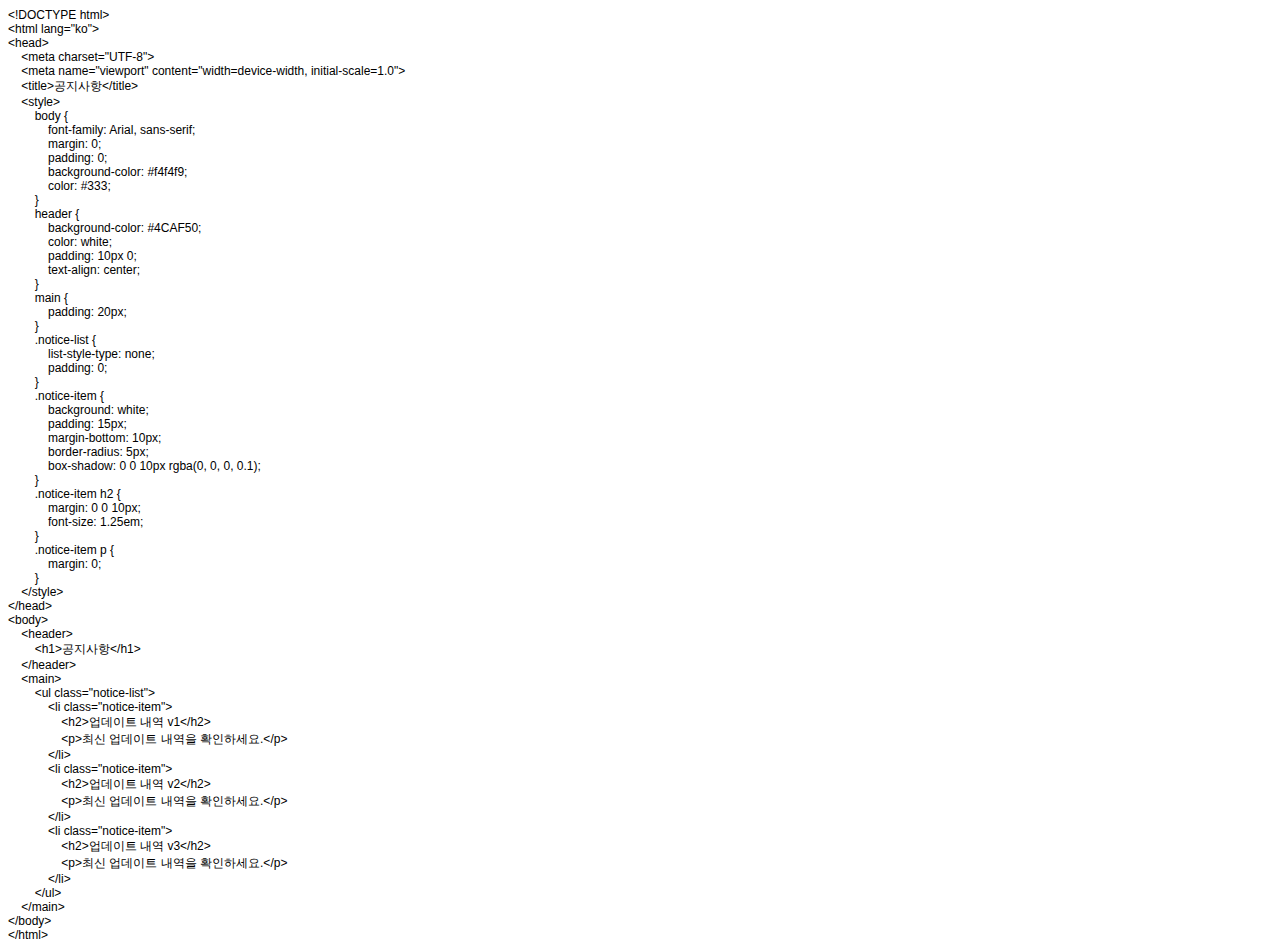
==== index.html @ d986c4ce "saveMoney html" ====
<!DOCTYPE html PUBLIC "-//W3C//DTD HTML 4.01//EN" "http://www.w3.org/TR/html4/strict.dtd">
<html>
<head>
  <meta http-equiv="Content-Type" content="text/html; charset=utf-8">
  <meta http-equiv="Content-Style-Type" content="text/css">
  <title></title>
  <meta name="Generator" content="Cocoa HTML Writer">
  <meta name="CocoaVersion" content="2487.5">
  <style type="text/css">
    p.p1 {margin: 0.0px 0.0px 0.0px 0.0px; font: 12.0px Helvetica}
  </style>
</head>
<body>
<p class="p1">&lt;!DOCTYPE html&gt;</p>
<p class="p1">&lt;html lang="ko"&gt;</p>
<p class="p1">&lt;head&gt;</p>
<p class="p1"><span class="Apple-converted-space">    </span>&lt;meta charset="UTF-8"&gt;</p>
<p class="p1"><span class="Apple-converted-space">    </span>&lt;meta name="viewport" content="width=device-width, initial-scale=1.0"&gt;</p>
<p class="p1"><span class="Apple-converted-space">    </span>&lt;title&gt;공지사항&lt;/title&gt;</p>
<p class="p1"><span class="Apple-converted-space">    </span>&lt;style&gt;</p>
<p class="p1"><span class="Apple-converted-space">        </span>body {</p>
<p class="p1"><span class="Apple-converted-space">            </span>font-family: Arial, sans-serif;</p>
<p class="p1"><span class="Apple-converted-space">            </span>margin: 0;</p>
<p class="p1"><span class="Apple-converted-space">            </span>padding: 0;</p>
<p class="p1"><span class="Apple-converted-space">            </span>background-color: #f4f4f9;</p>
<p class="p1"><span class="Apple-converted-space">            </span>color: #333;</p>
<p class="p1"><span class="Apple-converted-space">        </span>}</p>
<p class="p1"><span class="Apple-converted-space">        </span>header {</p>
<p class="p1"><span class="Apple-converted-space">            </span>background-color: #4CAF50;</p>
<p class="p1"><span class="Apple-converted-space">            </span>color: white;</p>
<p class="p1"><span class="Apple-converted-space">            </span>padding: 10px 0;</p>
<p class="p1"><span class="Apple-converted-space">            </span>text-align: center;</p>
<p class="p1"><span class="Apple-converted-space">        </span>}</p>
<p class="p1"><span class="Apple-converted-space">        </span>main {</p>
<p class="p1"><span class="Apple-converted-space">            </span>padding: 20px;</p>
<p class="p1"><span class="Apple-converted-space">        </span>}</p>
<p class="p1"><span class="Apple-converted-space">        </span>.notice-list {</p>
<p class="p1"><span class="Apple-converted-space">            </span>list-style-type: none;</p>
<p class="p1"><span class="Apple-converted-space">            </span>padding: 0;</p>
<p class="p1"><span class="Apple-converted-space">        </span>}</p>
<p class="p1"><span class="Apple-converted-space">        </span>.notice-item {</p>
<p class="p1"><span class="Apple-converted-space">            </span>background: white;</p>
<p class="p1"><span class="Apple-converted-space">            </span>padding: 15px;</p>
<p class="p1"><span class="Apple-converted-space">            </span>margin-bottom: 10px;</p>
<p class="p1"><span class="Apple-converted-space">            </span>border-radius: 5px;</p>
<p class="p1"><span class="Apple-converted-space">            </span>box-shadow: 0 0 10px rgba(0, 0, 0, 0.1);</p>
<p class="p1"><span class="Apple-converted-space">        </span>}</p>
<p class="p1"><span class="Apple-converted-space">        </span>.notice-item h2 {</p>
<p class="p1"><span class="Apple-converted-space">            </span>margin: 0 0 10px;</p>
<p class="p1"><span class="Apple-converted-space">            </span>font-size: 1.25em;</p>
<p class="p1"><span class="Apple-converted-space">        </span>}</p>
<p class="p1"><span class="Apple-converted-space">        </span>.notice-item p {</p>
<p class="p1"><span class="Apple-converted-space">            </span>margin: 0;</p>
<p class="p1"><span class="Apple-converted-space">        </span>}</p>
<p class="p1"><span class="Apple-converted-space">    </span>&lt;/style&gt;</p>
<p class="p1">&lt;/head&gt;</p>
<p class="p1">&lt;body&gt;</p>
<p class="p1"><span class="Apple-converted-space">    </span>&lt;header&gt;</p>
<p class="p1"><span class="Apple-converted-space">        </span>&lt;h1&gt;공지사항&lt;/h1&gt;</p>
<p class="p1"><span class="Apple-converted-space">    </span>&lt;/header&gt;</p>
<p class="p1"><span class="Apple-converted-space">    </span>&lt;main&gt;</p>
<p class="p1"><span class="Apple-converted-space">        </span>&lt;ul class="notice-list"&gt;</p>
<p class="p1"><span class="Apple-converted-space">            </span>&lt;li class="notice-item"&gt;</p>
<p class="p1"><span class="Apple-converted-space">                </span>&lt;h2&gt;업데이트 내역 v1&lt;/h2&gt;</p>
<p class="p1"><span class="Apple-converted-space">                </span>&lt;p&gt;최신 업데이트 내역을 확인하세요.&lt;/p&gt;</p>
<p class="p1"><span class="Apple-converted-space">            </span>&lt;/li&gt;</p>
<p class="p1"><span class="Apple-converted-space">            </span>&lt;li class="notice-item"&gt;</p>
<p class="p1"><span class="Apple-converted-space">                </span>&lt;h2&gt;업데이트 내역 v2&lt;/h2&gt;</p>
<p class="p1"><span class="Apple-converted-space">                </span>&lt;p&gt;최신 업데이트 내역을 확인하세요.&lt;/p&gt;</p>
<p class="p1"><span class="Apple-converted-space">            </span>&lt;/li&gt;</p>
<p class="p1"><span class="Apple-converted-space">            </span>&lt;li class="notice-item"&gt;</p>
<p class="p1"><span class="Apple-converted-space">                </span>&lt;h2&gt;업데이트 내역 v3&lt;/h2&gt;</p>
<p class="p1"><span class="Apple-converted-space">                </span>&lt;p&gt;최신 업데이트 내역을 확인하세요.&lt;/p&gt;</p>
<p class="p1"><span class="Apple-converted-space">            </span>&lt;/li&gt;</p>
<p class="p1"><span class="Apple-converted-space">        </span>&lt;/ul&gt;</p>
<p class="p1"><span class="Apple-converted-space">    </span>&lt;/main&gt;</p>
<p class="p1">&lt;/body&gt;</p>
<p class="p1">&lt;/html&gt;</p>
</body>
</html>
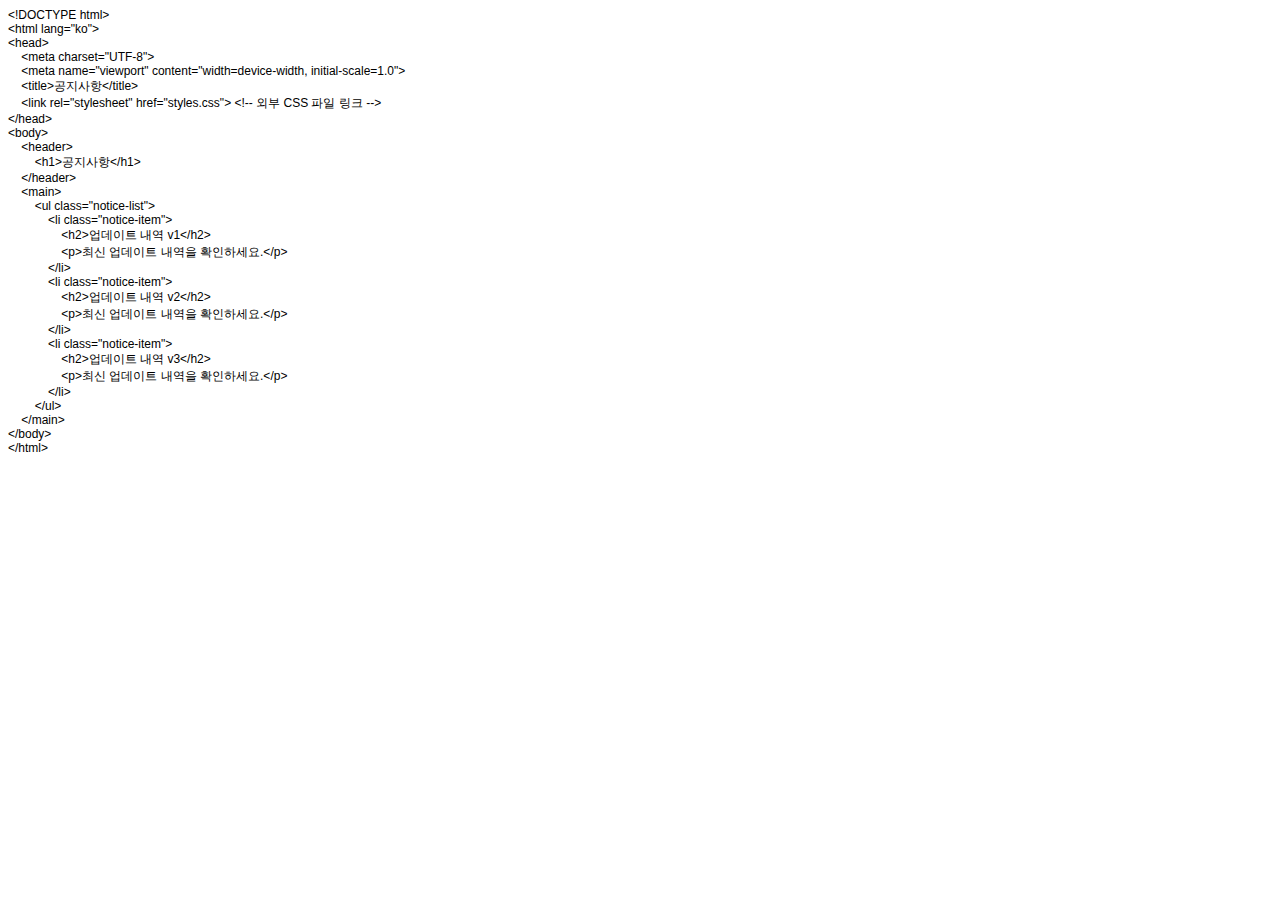
==== commit 8f92d270: "add css file" ====
--- a/index.html
+++ b/index.html
@@ -7,74 +7,40 @@
   <meta name="Generator" content="Cocoa HTML Writer">
   <meta name="CocoaVersion" content="2487.5">
   <style type="text/css">
-    p.p1 {margin: 0.0px 0.0px 0.0px 0.0px; font: 12.0px Helvetica}
+    p.p1 {margin: 0.0px 0.0px 0.0px 0.0px; font: 12.0px Helvetica; -webkit-text-stroke: #000000}
+    span.s1 {font-kerning: none}
   </style>
 </head>
 <body>
-<p class="p1">&lt;!DOCTYPE html&gt;</p>
-<p class="p1">&lt;html lang="ko"&gt;</p>
-<p class="p1">&lt;head&gt;</p>
-<p class="p1"><span class="Apple-converted-space">    </span>&lt;meta charset="UTF-8"&gt;</p>
-<p class="p1"><span class="Apple-converted-space">    </span>&lt;meta name="viewport" content="width=device-width, initial-scale=1.0"&gt;</p>
-<p class="p1"><span class="Apple-converted-space">    </span>&lt;title&gt;공지사항&lt;/title&gt;</p>
-<p class="p1"><span class="Apple-converted-space">    </span>&lt;style&gt;</p>
-<p class="p1"><span class="Apple-converted-space">        </span>body {</p>
-<p class="p1"><span class="Apple-converted-space">            </span>font-family: Arial, sans-serif;</p>
-<p class="p1"><span class="Apple-converted-space">            </span>margin: 0;</p>
-<p class="p1"><span class="Apple-converted-space">            </span>padding: 0;</p>
-<p class="p1"><span class="Apple-converted-space">            </span>background-color: #f4f4f9;</p>
-<p class="p1"><span class="Apple-converted-space">            </span>color: #333;</p>
-<p class="p1"><span class="Apple-converted-space">        </span>}</p>
-<p class="p1"><span class="Apple-converted-space">        </span>header {</p>
-<p class="p1"><span class="Apple-converted-space">            </span>background-color: #4CAF50;</p>
-<p class="p1"><span class="Apple-converted-space">            </span>color: white;</p>
-<p class="p1"><span class="Apple-converted-space">            </span>padding: 10px 0;</p>
-<p class="p1"><span class="Apple-converted-space">            </span>text-align: center;</p>
-<p class="p1"><span class="Apple-converted-space">        </span>}</p>
-<p class="p1"><span class="Apple-converted-space">        </span>main {</p>
-<p class="p1"><span class="Apple-converted-space">            </span>padding: 20px;</p>
-<p class="p1"><span class="Apple-converted-space">        </span>}</p>
-<p class="p1"><span class="Apple-converted-space">        </span>.notice-list {</p>
-<p class="p1"><span class="Apple-converted-space">            </span>list-style-type: none;</p>
-<p class="p1"><span class="Apple-converted-space">            </span>padding: 0;</p>
-<p class="p1"><span class="Apple-converted-space">        </span>}</p>
-<p class="p1"><span class="Apple-converted-space">        </span>.notice-item {</p>
-<p class="p1"><span class="Apple-converted-space">            </span>background: white;</p>
-<p class="p1"><span class="Apple-converted-space">            </span>padding: 15px;</p>
-<p class="p1"><span class="Apple-converted-space">            </span>margin-bottom: 10px;</p>
-<p class="p1"><span class="Apple-converted-space">            </span>border-radius: 5px;</p>
-<p class="p1"><span class="Apple-converted-space">            </span>box-shadow: 0 0 10px rgba(0, 0, 0, 0.1);</p>
-<p class="p1"><span class="Apple-converted-space">        </span>}</p>
-<p class="p1"><span class="Apple-converted-space">        </span>.notice-item h2 {</p>
-<p class="p1"><span class="Apple-converted-space">            </span>margin: 0 0 10px;</p>
-<p class="p1"><span class="Apple-converted-space">            </span>font-size: 1.25em;</p>
-<p class="p1"><span class="Apple-converted-space">        </span>}</p>
-<p class="p1"><span class="Apple-converted-space">        </span>.notice-item p {</p>
-<p class="p1"><span class="Apple-converted-space">            </span>margin: 0;</p>
-<p class="p1"><span class="Apple-converted-space">        </span>}</p>
-<p class="p1"><span class="Apple-converted-space">    </span>&lt;/style&gt;</p>
-<p class="p1">&lt;/head&gt;</p>
-<p class="p1">&lt;body&gt;</p>
-<p class="p1"><span class="Apple-converted-space">    </span>&lt;header&gt;</p>
-<p class="p1"><span class="Apple-converted-space">        </span>&lt;h1&gt;공지사항&lt;/h1&gt;</p>
-<p class="p1"><span class="Apple-converted-space">    </span>&lt;/header&gt;</p>
-<p class="p1"><span class="Apple-converted-space">    </span>&lt;main&gt;</p>
-<p class="p1"><span class="Apple-converted-space">        </span>&lt;ul class="notice-list"&gt;</p>
-<p class="p1"><span class="Apple-converted-space">            </span>&lt;li class="notice-item"&gt;</p>
-<p class="p1"><span class="Apple-converted-space">                </span>&lt;h2&gt;업데이트 내역 v1&lt;/h2&gt;</p>
-<p class="p1"><span class="Apple-converted-space">                </span>&lt;p&gt;최신 업데이트 내역을 확인하세요.&lt;/p&gt;</p>
-<p class="p1"><span class="Apple-converted-space">            </span>&lt;/li&gt;</p>
-<p class="p1"><span class="Apple-converted-space">            </span>&lt;li class="notice-item"&gt;</p>
-<p class="p1"><span class="Apple-converted-space">                </span>&lt;h2&gt;업데이트 내역 v2&lt;/h2&gt;</p>
-<p class="p1"><span class="Apple-converted-space">                </span>&lt;p&gt;최신 업데이트 내역을 확인하세요.&lt;/p&gt;</p>
-<p class="p1"><span class="Apple-converted-space">            </span>&lt;/li&gt;</p>
-<p class="p1"><span class="Apple-converted-space">            </span>&lt;li class="notice-item"&gt;</p>
-<p class="p1"><span class="Apple-converted-space">                </span>&lt;h2&gt;업데이트 내역 v3&lt;/h2&gt;</p>
-<p class="p1"><span class="Apple-converted-space">                </span>&lt;p&gt;최신 업데이트 내역을 확인하세요.&lt;/p&gt;</p>
-<p class="p1"><span class="Apple-converted-space">            </span>&lt;/li&gt;</p>
-<p class="p1"><span class="Apple-converted-space">        </span>&lt;/ul&gt;</p>
-<p class="p1"><span class="Apple-converted-space">    </span>&lt;/main&gt;</p>
-<p class="p1">&lt;/body&gt;</p>
-<p class="p1">&lt;/html&gt;</p>
+<p class="p1"><span class="s1">&lt;!DOCTYPE html&gt;</span></p>
+<p class="p1"><span class="s1">&lt;html lang="ko"&gt;</span></p>
+<p class="p1"><span class="s1">&lt;head&gt;</span></p>
+<p class="p1"><span class="s1"><span class="Apple-converted-space">    </span>&lt;meta charset="UTF-8"&gt;</span></p>
+<p class="p1"><span class="s1"><span class="Apple-converted-space">    </span>&lt;meta name="viewport" content="width=device-width, initial-scale=1.0"&gt;</span></p>
+<p class="p1"><span class="s1"><span class="Apple-converted-space">    </span>&lt;title&gt;공지사항&lt;/title&gt;</span></p>
+<p class="p1"><span class="s1"><span class="Apple-converted-space">    </span>&lt;link rel="stylesheet" href="styles.css"&gt; &lt;!-- 외부 CSS 파일 링크 --&gt;</span></p>
+<p class="p1"><span class="s1">&lt;/head&gt;</span></p>
+<p class="p1"><span class="s1">&lt;body&gt;</span></p>
+<p class="p1"><span class="s1"><span class="Apple-converted-space">    </span>&lt;header&gt;</span></p>
+<p class="p1"><span class="s1"><span class="Apple-converted-space">        </span>&lt;h1&gt;공지사항&lt;/h1&gt;</span></p>
+<p class="p1"><span class="s1"><span class="Apple-converted-space">    </span>&lt;/header&gt;</span></p>
+<p class="p1"><span class="s1"><span class="Apple-converted-space">    </span>&lt;main&gt;</span></p>
+<p class="p1"><span class="s1"><span class="Apple-converted-space">        </span>&lt;ul class="notice-list"&gt;</span></p>
+<p class="p1"><span class="s1"><span class="Apple-converted-space">            </span>&lt;li class="notice-item"&gt;</span></p>
+<p class="p1"><span class="s1"><span class="Apple-converted-space">                </span>&lt;h2&gt;업데이트 내역 v1&lt;/h2&gt;</span></p>
+<p class="p1"><span class="s1"><span class="Apple-converted-space">                </span>&lt;p&gt;최신 업데이트 내역을 확인하세요.&lt;/p&gt;</span></p>
+<p class="p1"><span class="s1"><span class="Apple-converted-space">            </span>&lt;/li&gt;</span></p>
+<p class="p1"><span class="s1"><span class="Apple-converted-space">            </span>&lt;li class="notice-item"&gt;</span></p>
+<p class="p1"><span class="s1"><span class="Apple-converted-space">                </span>&lt;h2&gt;업데이트 내역 v2&lt;/h2&gt;</span></p>
+<p class="p1"><span class="s1"><span class="Apple-converted-space">                </span>&lt;p&gt;최신 업데이트 내역을 확인하세요.&lt;/p&gt;</span></p>
+<p class="p1"><span class="s1"><span class="Apple-converted-space">            </span>&lt;/li&gt;</span></p>
+<p class="p1"><span class="s1"><span class="Apple-converted-space">            </span>&lt;li class="notice-item"&gt;</span></p>
+<p class="p1"><span class="s1"><span class="Apple-converted-space">                </span>&lt;h2&gt;업데이트 내역 v3&lt;/h2&gt;</span></p>
+<p class="p1"><span class="s1"><span class="Apple-converted-space">                </span>&lt;p&gt;최신 업데이트 내역을 확인하세요.&lt;/p&gt;</span></p>
+<p class="p1"><span class="s1"><span class="Apple-converted-space">            </span>&lt;/li&gt;</span></p>
+<p class="p1"><span class="s1"><span class="Apple-converted-space">        </span>&lt;/ul&gt;</span></p>
+<p class="p1"><span class="s1"><span class="Apple-converted-space">    </span>&lt;/main&gt;</span></p>
+<p class="p1"><span class="s1">&lt;/body&gt;</span></p>
+<p class="p1"><span class="s1">&lt;/html&gt;</span></p>
 </body>
 </html>
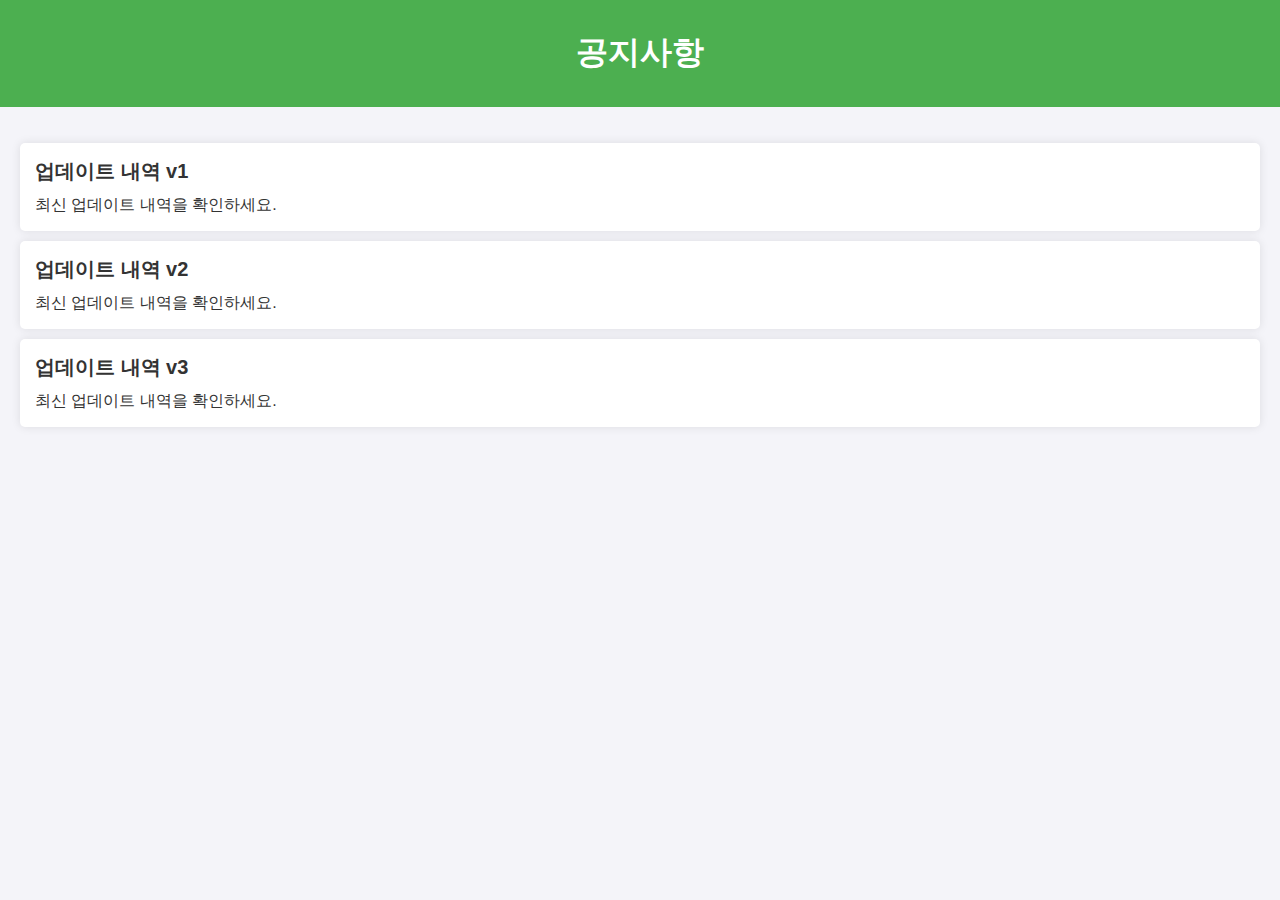
==== commit 3ce67fb0: "change file" ====
--- a/index.html
+++ b/index.html
@@ -1,46 +1,30 @@
-<!DOCTYPE html PUBLIC "-//W3C//DTD HTML 4.01//EN" "http://www.w3.org/TR/html4/strict.dtd">
-<html>
+<!DOCTYPE html>
+<html lang="ko">
 <head>
-  <meta http-equiv="Content-Type" content="text/html; charset=utf-8">
-  <meta http-equiv="Content-Style-Type" content="text/css">
-  <title></title>
-  <meta name="Generator" content="Cocoa HTML Writer">
-  <meta name="CocoaVersion" content="2487.5">
-  <style type="text/css">
-    p.p1 {margin: 0.0px 0.0px 0.0px 0.0px; font: 12.0px Helvetica; -webkit-text-stroke: #000000}
-    span.s1 {font-kerning: none}
-  </style>
+    <meta charset="UTF-8">
+    <meta name="viewport" content="width=device-width, initial-scale=1.0">
+    <title>공지사항</title>
+    <link rel="stylesheet" href="styles.css"> <!-- 외부 CSS 파일 링크 -->
 </head>
 <body>
-<p class="p1"><span class="s1">&lt;!DOCTYPE html&gt;</span></p>
-<p class="p1"><span class="s1">&lt;html lang="ko"&gt;</span></p>
-<p class="p1"><span class="s1">&lt;head&gt;</span></p>
-<p class="p1"><span class="s1"><span class="Apple-converted-space">    </span>&lt;meta charset="UTF-8"&gt;</span></p>
-<p class="p1"><span class="s1"><span class="Apple-converted-space">    </span>&lt;meta name="viewport" content="width=device-width, initial-scale=1.0"&gt;</span></p>
-<p class="p1"><span class="s1"><span class="Apple-converted-space">    </span>&lt;title&gt;공지사항&lt;/title&gt;</span></p>
-<p class="p1"><span class="s1"><span class="Apple-converted-space">    </span>&lt;link rel="stylesheet" href="styles.css"&gt; &lt;!-- 외부 CSS 파일 링크 --&gt;</span></p>
-<p class="p1"><span class="s1">&lt;/head&gt;</span></p>
-<p class="p1"><span class="s1">&lt;body&gt;</span></p>
-<p class="p1"><span class="s1"><span class="Apple-converted-space">    </span>&lt;header&gt;</span></p>
-<p class="p1"><span class="s1"><span class="Apple-converted-space">        </span>&lt;h1&gt;공지사항&lt;/h1&gt;</span></p>
-<p class="p1"><span class="s1"><span class="Apple-converted-space">    </span>&lt;/header&gt;</span></p>
-<p class="p1"><span class="s1"><span class="Apple-converted-space">    </span>&lt;main&gt;</span></p>
-<p class="p1"><span class="s1"><span class="Apple-converted-space">        </span>&lt;ul class="notice-list"&gt;</span></p>
-<p class="p1"><span class="s1"><span class="Apple-converted-space">            </span>&lt;li class="notice-item"&gt;</span></p>
-<p class="p1"><span class="s1"><span class="Apple-converted-space">                </span>&lt;h2&gt;업데이트 내역 v1&lt;/h2&gt;</span></p>
-<p class="p1"><span class="s1"><span class="Apple-converted-space">                </span>&lt;p&gt;최신 업데이트 내역을 확인하세요.&lt;/p&gt;</span></p>
-<p class="p1"><span class="s1"><span class="Apple-converted-space">            </span>&lt;/li&gt;</span></p>
-<p class="p1"><span class="s1"><span class="Apple-converted-space">            </span>&lt;li class="notice-item"&gt;</span></p>
-<p class="p1"><span class="s1"><span class="Apple-converted-space">                </span>&lt;h2&gt;업데이트 내역 v2&lt;/h2&gt;</span></p>
-<p class="p1"><span class="s1"><span class="Apple-converted-space">                </span>&lt;p&gt;최신 업데이트 내역을 확인하세요.&lt;/p&gt;</span></p>
-<p class="p1"><span class="s1"><span class="Apple-converted-space">            </span>&lt;/li&gt;</span></p>
-<p class="p1"><span class="s1"><span class="Apple-converted-space">            </span>&lt;li class="notice-item"&gt;</span></p>
-<p class="p1"><span class="s1"><span class="Apple-converted-space">                </span>&lt;h2&gt;업데이트 내역 v3&lt;/h2&gt;</span></p>
-<p class="p1"><span class="s1"><span class="Apple-converted-space">                </span>&lt;p&gt;최신 업데이트 내역을 확인하세요.&lt;/p&gt;</span></p>
-<p class="p1"><span class="s1"><span class="Apple-converted-space">            </span>&lt;/li&gt;</span></p>
-<p class="p1"><span class="s1"><span class="Apple-converted-space">        </span>&lt;/ul&gt;</span></p>
-<p class="p1"><span class="s1"><span class="Apple-converted-space">    </span>&lt;/main&gt;</span></p>
-<p class="p1"><span class="s1">&lt;/body&gt;</span></p>
-<p class="p1"><span class="s1">&lt;/html&gt;</span></p>
+    <header>
+        <h1>공지사항</h1>
+    </header>
+    <main>
+        <ul class="notice-list">
+            <li class="notice-item">
+                <h2>업데이트 내역 v1</h2>
+                <p>최신 업데이트 내역을 확인하세요.</p>
+            </li>
+            <li class="notice-item">
+                <h2>업데이트 내역 v2</h2>
+                <p>최신 업데이트 내역을 확인하세요.</p>
+            </li>
+            <li class="notice-item">
+                <h2>업데이트 내역 v3</h2>
+                <p>최신 업데이트 내역을 확인하세요.</p>
+            </li>
+        </ul>
+    </main>
 </body>
 </html>
--- a/styles.css
+++ b/styles.css
@@ -0,0 +1,40 @@
+body {
+    font-family: Arial, sans-serif;
+    margin: 0;
+    padding: 0;
+    background-color: #f4f4f9;
+    color: #333;
+}
+
+header {
+    background-color: #4CAF50;
+    color: white;
+    padding: 10px 0;
+    text-align: center;
+}
+
+main {
+    padding: 20px;
+}
+
+.notice-list {
+    list-style-type: none;
+    padding: 0;
+}
+
+.notice-item {
+    background: white;
+    padding: 15px;
+    margin-bottom: 10px;
+    border-radius: 5px;
+    box-shadow: 0 0 10px rgba(0, 0, 0, 0.1);
+}
+
+.notice-item h2 {
+    margin: 0 0 10px;
+    font-size: 1.25em;
+}
+
+.notice-item p {
+    margin: 0;
+}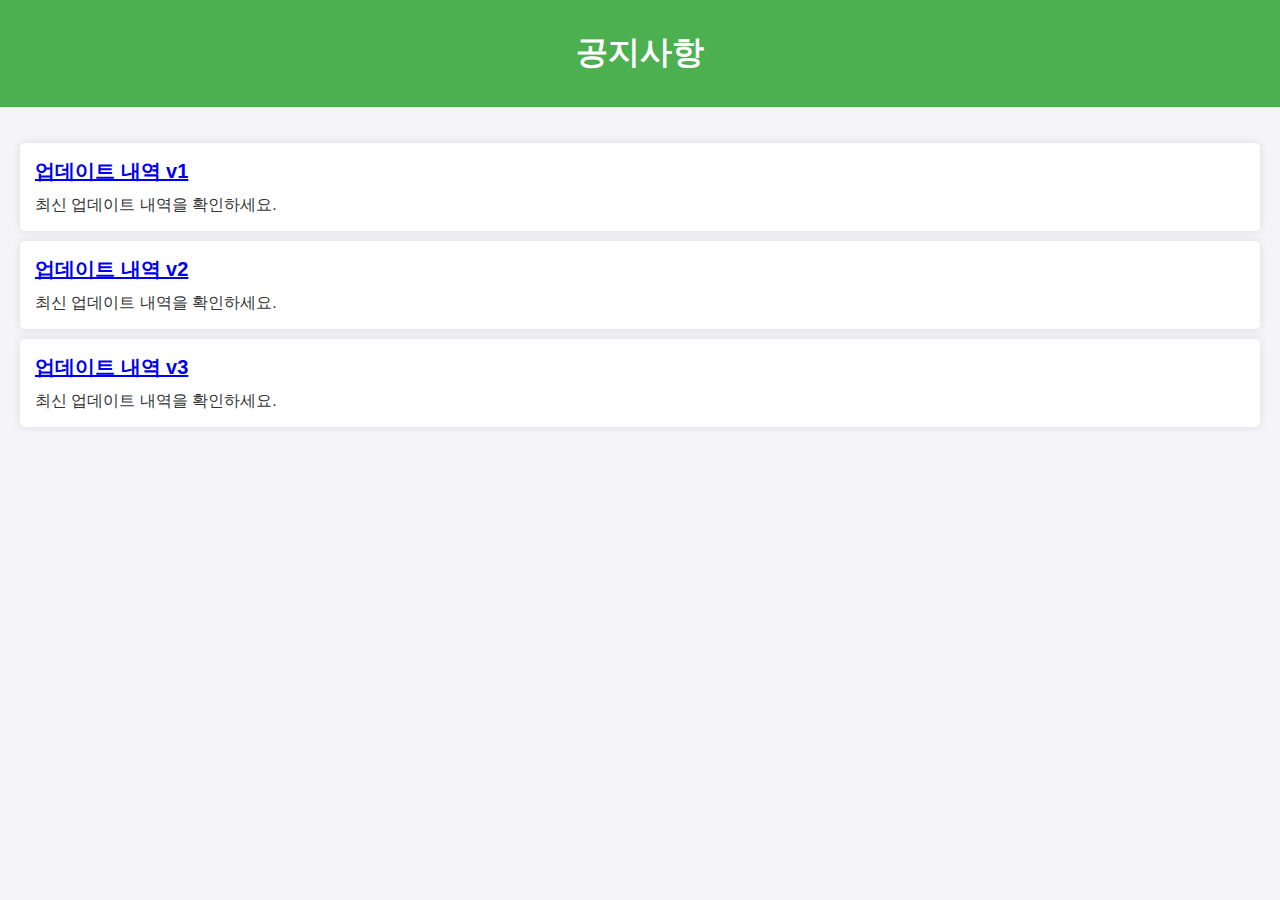
==== commit c38df2cc: "add detail.html" ====
--- a/index.html
+++ b/index.html
@@ -13,18 +13,18 @@
     <main>
         <ul class="notice-list">
             <li class="notice-item">
-                <h2>업데이트 내역 v1</h2>
+                <a href="detail.html?id=1"><h2>업데이트 내역 v1</h2></a>
                 <p>최신 업데이트 내역을 확인하세요.</p>
             </li>
             <li class="notice-item">
-                <h2>업데이트 내역 v2</h2>
+                <a href="detail.html?id=2"><h2>업데이트 내역 v2</h2></a>
                 <p>최신 업데이트 내역을 확인하세요.</p>
             </li>
             <li class="notice-item">
-                <h2>업데이트 내역 v3</h2>
+                <a href="detail.html?id=3"><h2>업데이트 내역 v3</h2></a>
                 <p>최신 업데이트 내역을 확인하세요.</p>
             </li>
         </ul>
     </main>
 </body>
-</html>
+</html>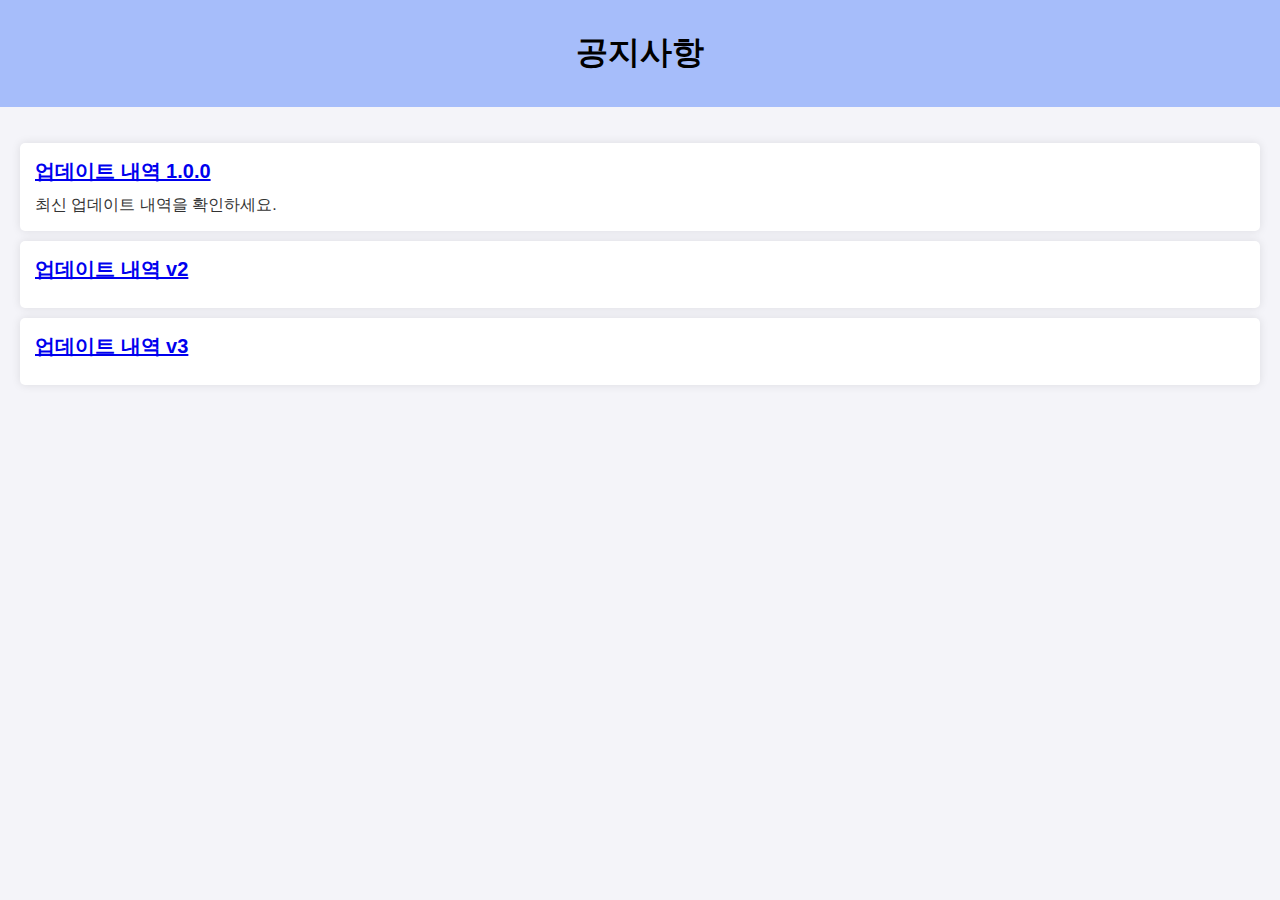
==== commit 74448a8e: "edit to 1.0.0 version" ====
--- a/index.html
+++ b/index.html
@@ -13,16 +13,14 @@
     <main>
         <ul class="notice-list">
             <li class="notice-item">
-                <a href="detail.html?id=1"><h2>업데이트 내역 v1</h2></a>
+                <a href="detail100.html"><h2>업데이트 내역 1.0.0</h2></a>
                 <p>최신 업데이트 내역을 확인하세요.</p>
             </li>
             <li class="notice-item">
                 <a href="detail.html?id=2"><h2>업데이트 내역 v2</h2></a>
-                <p>최신 업데이트 내역을 확인하세요.</p>
             </li>
             <li class="notice-item">
                 <a href="detail.html?id=3"><h2>업데이트 내역 v3</h2></a>
-                <p>최신 업데이트 내역을 확인하세요.</p>
             </li>
         </ul>
     </main>
--- a/styles.css
+++ b/styles.css
@@ -7,8 +7,8 @@
 }
 
 header {
-    background-color: #4CAF50;
-    color: white;
+    background-color: #A6BDFA;
+    color: black;
     padding: 10px 0;
     text-align: center;
 }
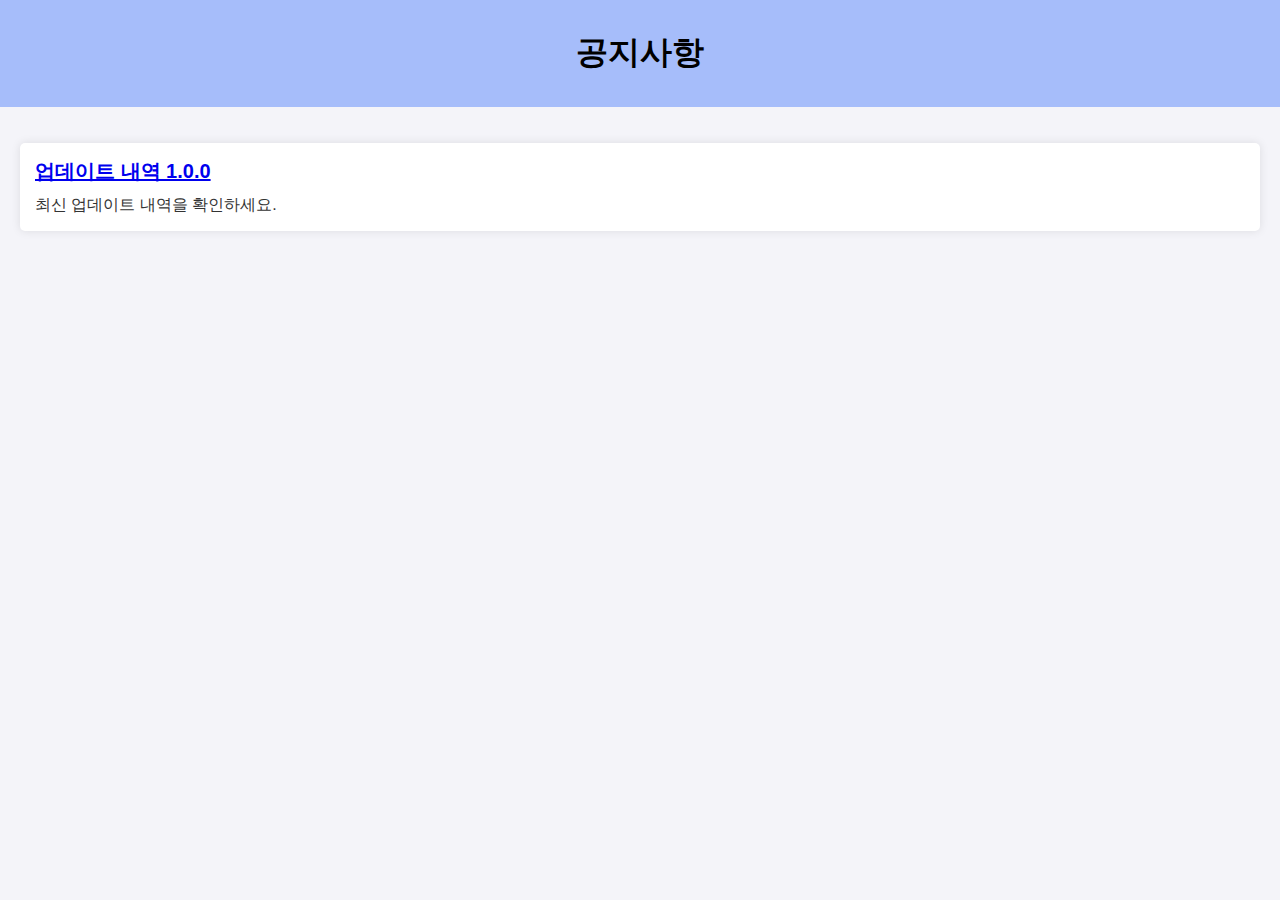
==== commit 542115e8: "edit index.html" ====
--- a/index.html
+++ b/index.html
@@ -16,12 +16,12 @@
                 <a href="detail100.html"><h2>업데이트 내역 1.0.0</h2></a>
                 <p>최신 업데이트 내역을 확인하세요.</p>
             </li>
-            <li class="notice-item">
-                <a href="detail.html?id=2"><h2>업데이트 내역 v2</h2></a>
+            <!-- <li class="notice-item">
+                <a href="detail.html?id=2"><h2>업데이트 내역 1.1.0</h2></a>
             </li>
             <li class="notice-item">
                 <a href="detail.html?id=3"><h2>업데이트 내역 v3</h2></a>
-            </li>
+            </li> -->
         </ul>
     </main>
 </body>
